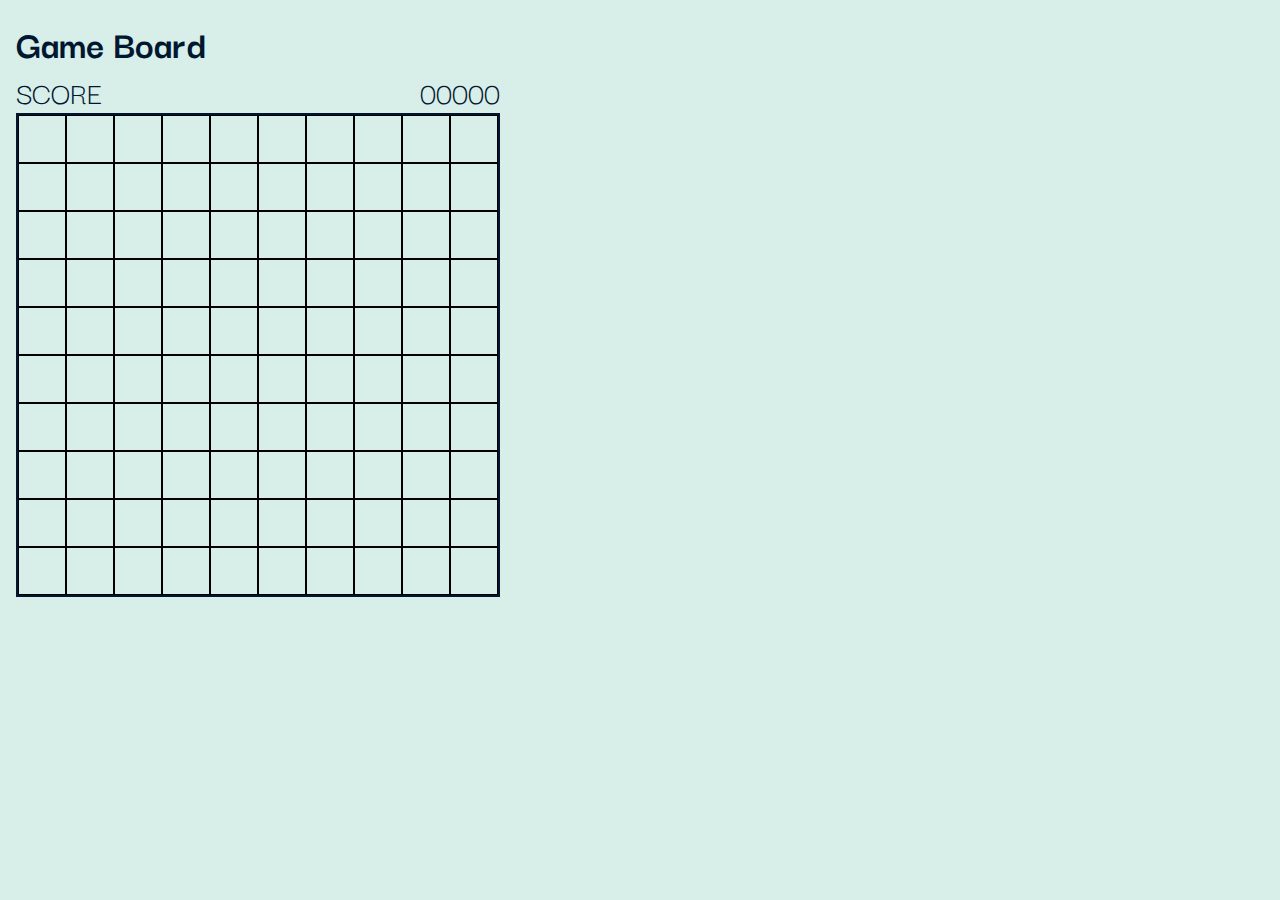
==== index.html @ 1ecad1a0 "first days code" ====
<!DOCTYPE html>
<html lang="en">
  <head>
    <meta charset="UTF-8" />
    <meta name="viewport" content="width=device-width, initial-scale=1.0" />
    <title>Game Board</title>

    <!-- Fonts -->
    <link rel="preconnect" href="https://fonts.googleapis.com" />
    <link rel="preconnect" href="https://fonts.gstatic.com" crossorigin />
    <link
      href="https://fonts.googleapis.com/css2?family=Darker+Grotesque:wght@700&family=Press+Start+2P&display=swap"
      rel="stylesheet"
    />

    <!-- Stylesheet -->
    <link href="./style.css" rel="stylesheet" />
  </head>

  <body>
    <div class="game-container">
      
      <header class="game-panel">
      <!-- Header -->
        
        <h1>Game Board</h1>

        <div class="scorecard">
          <span>SCORE</span>
          <span>00000</span>
        </div>

      </header>

      <main class="game-board">
      <!--Game Board Area-->
        <div class="grid">
          <div class="cell"></div>
          <div class="cell"></div>
          <div class="cell"></div>
          <div class="cell"></div>
          <div class="cell"></div>
          <div class="cell"></div>
          <div class="cell"></div>
          <div class="cell"></div>
          <div class="cell"></div>
          <div class="cell"></div>
          <div class="cell"></div>
          <div class="cell"></div>
          <div class="cell"></div>
          <div class="cell"></div>
          <div class="cell"></div>
          <div class="cell"></div>
          <div class="cell"></div>
          <div class="cell"></div>
          <div class="cell"></div>
          <div class="cell"></div>
          <div class="cell"></div>
          <div class="cell"></div>
          <div class="cell"></div>
          <div class="cell"></div>
          <div class="cell"></div>
          <div class="cell"></div>
          <div class="cell"></div>
          <div class="cell"></div>
          <div class="cell"></div>
          <div class="cell"></div>
          <div class="cell"></div>
          <div class="cell"></div>
          <div class="cell"></div>
          <div class="cell"></div>
          <div class="cell"></div>
          <div class="cell"></div>
          <div class="cell"></div>
          <div class="cell"></div>
          <div class="cell"></div>
          <div class="cell"></div>
          <div class="cell"></div>
          <div class="cell"></div>
          <div class="cell"></div>
          <div class="cell"></div>
          <div class="cell"></div>
          <div class="cell"></div>
          <div class="cell"></div>
          <div class="cell"></div>
          <div class="cell"></div>
          <div class="cell"></div>
          <div class="cell"></div>
          <div class="cell"></div>
          <div class="cell"></div>
          <div class="cell"></div>
          <div class="cell"></div>
          <div class="cell"></div>
          <div class="cell"></div>
          <div class="cell"></div>
          <div class="cell"></div>
          <div class="cell"></div>
          <div class="cell"></div>
          <div class="cell"></div>
          <div class="cell"></div>
          <div class="cell"></div>
          <div class="cell"></div>
          <div class="cell"></div>
          <div class="cell"></div>
          <div class="cell"></div>
          <div class="cell"></div>
          <div class="cell"></div>
          <div class="cell"></div>
          <div class="cell"></div>
          <div class="cell"></div>
          <div class="cell"></div>
          <div class="cell"></div>
          <div class="cell"></div>
          <div class="cell"></div>
          <div class="cell"></div>
          <div class="cell"></div>
          <div class="cell"></div>
          <div class="cell"></div>
          <div class="cell"></div>
          <div class="cell"></div>
          <div class="cell"></div>
          <div class="cell"></div>
          <div class="cell"></div>
          <div class="cell"></div>
          <div class="cell"></div>
          <div class="cell"></div>
          <div class="cell"></div>
          <div class="cell"></div>
          <div class="cell"></div>
          <div class="cell"></div>
          <div class="cell"></div>
          <div class="cell"></div>
          <div class="cell"></div>
          <div class="cell"></div>
          <div class="cell"></div>
          <div class="cell"></div>
          <div class="cell"></div>
        </div>

        <!-- End of the Game -->
        <div class="end-game-screen hidden">
          <h2 class="end-game-text"> Game <br /> Over</h2>
          <button class="end-game-btn"> Play Again </button>
        </div>
      </main>

    </div>
  </body>
</html>

<!-- use Ctrl + / to make one line comment -->
---- style.css ----
* {
  margin: 0;
  padding: 0;
  box-sizing: border-box;
}

body {
  font-family: 'Darker Grotesque';
  font-size: 40px;
  color: rgb(0, 23, 50);
  background-color: rgb(216, 238, 232);
  padding: 16px;
}

.game-container {
  width: 484px;
}

.game-panel {
}

.game-board {
  border: 2px solid rgb(0, 23, 50);
  position: relative;
}

h1 {
  font-size: 40px;
}

.scorecard {
  font-size: 32px;
  display: flex;
  justify-content: space-between;
}

.grid {
  display: flex;
  flex-wrap: wrap;
}

.cell {
  border: 1px solid black;
  width: 48px;
  height: 48px;
  cursor: pointer;
}

.end-game-screen {
  position: absolute;
  top: 0;
  right: 0;
  bottom: 0;
  left: 0;
  background-color: rgba(128, 128, 128, 80%);

  display: flex;
  flex-direction: column;
  text-align: center;
  justify-content: center;
  align-items: center;
  gap: 16px;
}

.end-game-text {
  font-size: 48px;
  text-transform: uppercase;
  font-family: 'Press Start 2P';
}

.end-game-btn {
  font-size: 24px;
  font-family: 'Darker Grotesque';
  padding: 4px 20px 8px 20px;
  cursor: pointer;
  text-transform: uppercase;
  border: 2px solid rgb(0, 23, 50);
}

.end-game-btn:hover {
  background-color: rgb(203, 224, 221);
}

.hidden {
  display: none;
}
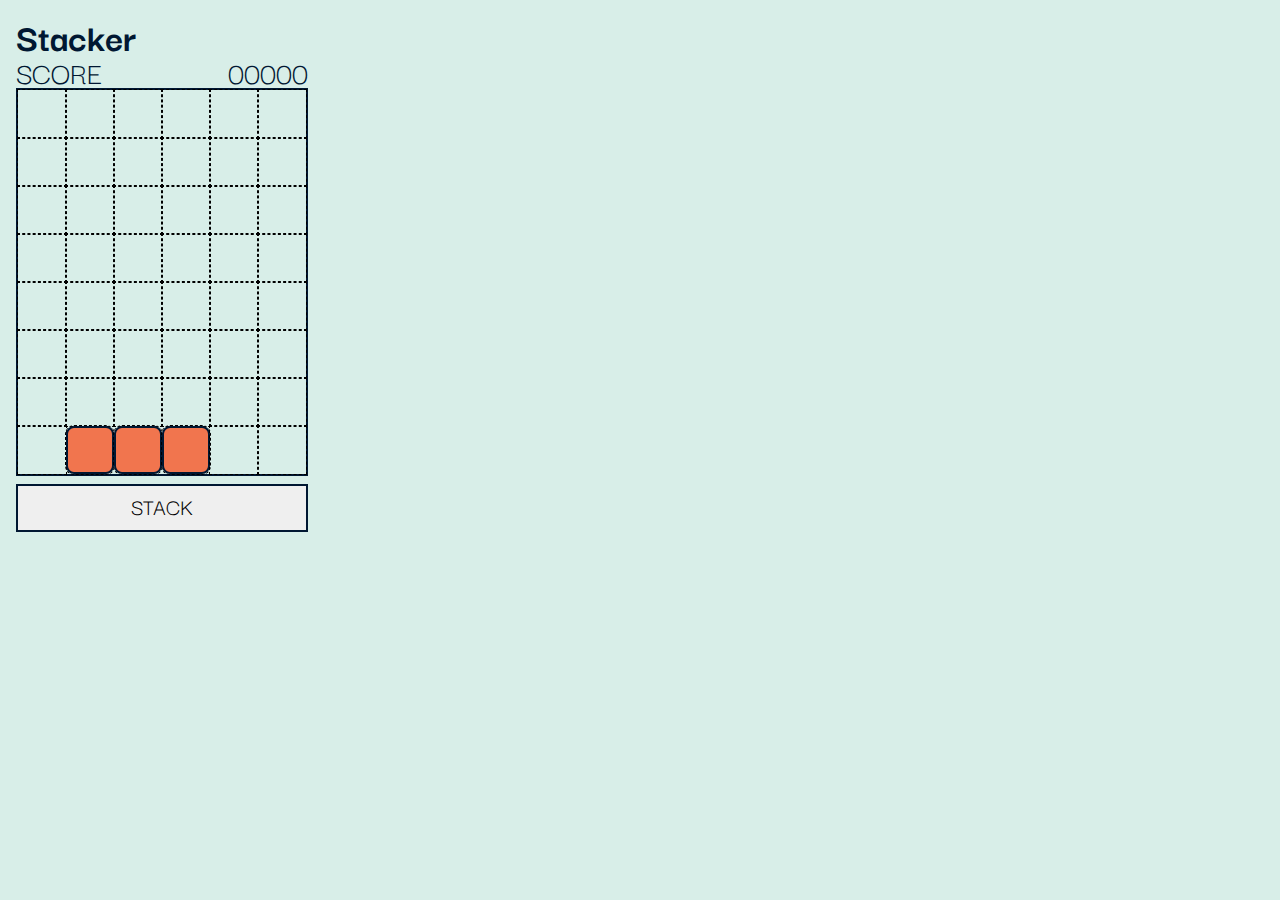
==== commit a1281590: "change the website to make a stacker game" ====
--- a/index.html
+++ b/index.html
@@ -3,7 +3,7 @@
   <head>
     <meta charset="UTF-8" />
     <meta name="viewport" content="width=device-width, initial-scale=1.0" />
-    <title>Game Board</title>
+    <title>Stacker</title>
 
     <!-- Fonts -->
     <link rel="preconnect" href="https://fonts.googleapis.com" />
@@ -19,133 +19,29 @@
 
   <body>
     <div class="game-container">
-      
       <header class="game-panel">
-      <!-- Header -->
-        
-        <h1>Game Board</h1>
-
-        <div class="scorecard">
+        <h1>Stacker</h1>
+        <div class="score">
           <span>SCORE</span>
-          <span>00000</span>
+          <span class="score-counter">00000</span>
         </div>
-
       </header>
 
       <main class="game-board">
-      <!--Game Board Area-->
-        <div class="grid">
-          <div class="cell"></div>
-          <div class="cell"></div>
-          <div class="cell"></div>
-          <div class="cell"></div>
-          <div class="cell"></div>
-          <div class="cell"></div>
-          <div class="cell"></div>
-          <div class="cell"></div>
-          <div class="cell"></div>
-          <div class="cell"></div>
-          <div class="cell"></div>
-          <div class="cell"></div>
-          <div class="cell"></div>
-          <div class="cell"></div>
-          <div class="cell"></div>
-          <div class="cell"></div>
-          <div class="cell"></div>
-          <div class="cell"></div>
-          <div class="cell"></div>
-          <div class="cell"></div>
-          <div class="cell"></div>
-          <div class="cell"></div>
-          <div class="cell"></div>
-          <div class="cell"></div>
-          <div class="cell"></div>
-          <div class="cell"></div>
-          <div class="cell"></div>
-          <div class="cell"></div>
-          <div class="cell"></div>
-          <div class="cell"></div>
-          <div class="cell"></div>
-          <div class="cell"></div>
-          <div class="cell"></div>
-          <div class="cell"></div>
-          <div class="cell"></div>
-          <div class="cell"></div>
-          <div class="cell"></div>
-          <div class="cell"></div>
-          <div class="cell"></div>
-          <div class="cell"></div>
-          <div class="cell"></div>
-          <div class="cell"></div>
-          <div class="cell"></div>
-          <div class="cell"></div>
-          <div class="cell"></div>
-          <div class="cell"></div>
-          <div class="cell"></div>
-          <div class="cell"></div>
-          <div class="cell"></div>
-          <div class="cell"></div>
-          <div class="cell"></div>
-          <div class="cell"></div>
-          <div class="cell"></div>
-          <div class="cell"></div>
-          <div class="cell"></div>
-          <div class="cell"></div>
-          <div class="cell"></div>
-          <div class="cell"></div>
-          <div class="cell"></div>
-          <div class="cell"></div>
-          <div class="cell"></div>
-          <div class="cell"></div>
-          <div class="cell"></div>
-          <div class="cell"></div>
-          <div class="cell"></div>
-          <div class="cell"></div>
-          <div class="cell"></div>
-          <div class="cell"></div>
-          <div class="cell"></div>
-          <div class="cell"></div>
-          <div class="cell"></div>
-          <div class="cell"></div>
-          <div class="cell"></div>
-          <div class="cell"></div>
-          <div class="cell"></div>
-          <div class="cell"></div>
-          <div class="cell"></div>
-          <div class="cell"></div>
-          <div class="cell"></div>
-          <div class="cell"></div>
-          <div class="cell"></div>
-          <div class="cell"></div>
-          <div class="cell"></div>
-          <div class="cell"></div>
-          <div class="cell"></div>
-          <div class="cell"></div>
-          <div class="cell"></div>
-          <div class="cell"></div>
-          <div class="cell"></div>
-          <div class="cell"></div>
-          <div class="cell"></div>
-          <div class="cell"></div>
-          <div class="cell"></div>
-          <div class="cell"></div>
-          <div class="cell"></div>
-          <div class="cell"></div>
-          <div class="cell"></div>
-          <div class="cell"></div>
-          <div class="cell"></div>
-          <div class="cell"></div>
-        </div>
+        <!-- stays empty -->
+        <div class="grid"></div>
 
-        <!-- End of the Game -->
+        <!-- placeholder for game over screen -->
+
         <div class="end-game-screen hidden">
-          <h2 class="end-game-text"> Game <br /> Over</h2>
-          <button class="end-game-btn"> Play Again </button>
+          <h2 class="end-game-text">Game<br>Over</h2>
+          <button class="btn play-again">Play Again</button>
         </div>
       </main>
 
+      <button class="btn btn-full stack">Stack</button>
     </div>
+    <!-- JavaScript -->
+    <script src="./script.js"></script>
   </body>
 </html>
-
-<!-- use Ctrl + / to make one line comment -->--- a/style.css
+++ b/style.css
@@ -1,3 +1,17 @@
+/*
+  black: rgb(0, 23, 50); #001732;
+  orange: rgb(241, 117, 78); #f1754e;
+  bg-color: rgb(216, 238, 232);  #d8eee8;
+  bg-dark-color: rgb(203, 224, 221); #cbe0dd;
+  clicked-cell: rgb(157, 197, 199); #9dc5c7;
+  transparent red: rgba(241, 117, 78, 0.7);
+
+  font-family: 'Darker Grotesque', sans-serif;
+  font-family: 'Press Start 2P', cursive;
+*/
+
+/* # Generic */
+
 * {
   margin: 0;
   padding: 0;
@@ -5,81 +19,101 @@
 }
 
 body {
-  font-family: 'Darker Grotesque';
-  font-size: 40px;
+  padding: 16px;
+  font-family: 'Darker Grotesque', sans-serif;
+  line-height: 1;
   color: rgb(0, 23, 50);
   background-color: rgb(216, 238, 232);
-  padding: 16px;
-}
-
-.game-container {
-  width: 484px;
-}
-
-.game-panel {
-}
-
-.game-board {
-  border: 2px solid rgb(0, 23, 50);
-  position: relative;
 }
 
 h1 {
   font-size: 40px;
 }
 
-.scorecard {
-  font-size: 32px;
+.btn {
+  font-size: 24px;
+  font-family: 'Darker Grotesque', sans-serif;
+  padding: 4px 20px 8px 20px;
+  /* width: 50%; */
+  cursor: pointer;
+  text-transform: uppercase;
+  border: 2px solid rgb(0, 23, 50);
+}
+
+.btn:hover {
+  background-color: rgb(203, 224, 221);
+}
+
+.btn-full {
+  width: 100%;
+}
+
+.score {
   display: flex;
   justify-content: space-between;
+  font-size: 32px;
+  /* font-weight: 700; */
+}
+
+/* # Game grid */
+
+.game-board {
+  position: relative;
+  margin-bottom: 8px;
+  border: 2px solid rgb(0, 23, 50);
+}
+
+.game-container {
+  width: calc((48px * 6) + 4px);
 }
 
 .grid {
+  width: calc((48px * 6) + 4px);
   display: flex;
   flex-wrap: wrap;
 }
 
 .cell {
-  border: 1px solid black;
   width: 48px;
   height: 48px;
   cursor: pointer;
+  outline: 1px dashed black;
 }
 
+.bar {
+  background-color: #f1754e;
+  border-radius: 8px;
+  border: 2px solid rgb(0, 23, 50);
+}
+
+/* # Game over */
 .end-game-screen {
   position: absolute;
   top: 0;
+  left: 0;
   right: 0;
   bottom: 0;
-  left: 0;
-  background-color: rgba(128, 128, 128, 80%);
+  background-color: rgba(241, 117, 78, 0.7);
 
+  align-items: center;
+  justify-content: center;
   display: flex;
   flex-direction: column;
   text-align: center;
-  justify-content: center;
-  align-items: center;
   gap: 16px;
+}
+
+.win {
+  background-color: rgba(78, 241, 187, 0.7);
 }
 
 .end-game-text {
   font-size: 48px;
+  font-family: 'Press Start 2P', cursive;
   text-transform: uppercase;
-  font-family: 'Press Start 2P';
 }
 
-.end-game-btn {
-  font-size: 24px;
-  font-family: 'Darker Grotesque';
-  padding: 4px 20px 8px 20px;
-  cursor: pointer;
-  text-transform: uppercase;
-  border: 2px solid rgb(0, 23, 50);
-}
-
-.end-game-btn:hover {
-  background-color: rgb(203, 224, 221);
-}
+/* # Utilities */
 
 .hidden {
   display: none;
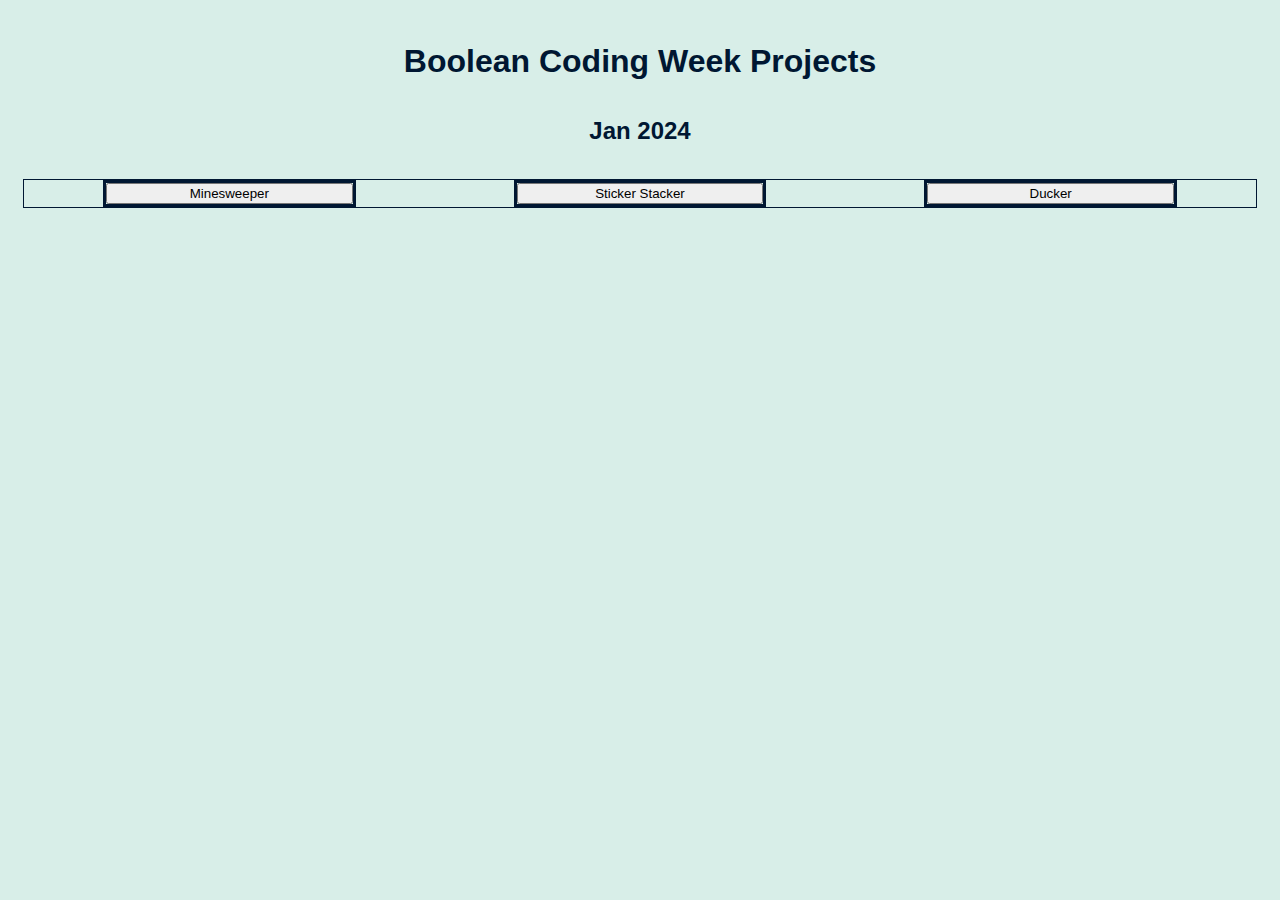
==== commit a9dab85d: "working build minimal CSS" ====
--- a/index.html
+++ b/index.html
@@ -1,47 +1,26 @@
 <!DOCTYPE html>
 <html lang="en">
-  <head>
-    <meta charset="UTF-8" />
-    <meta name="viewport" content="width=device-width, initial-scale=1.0" />
-    <title>Stacker</title>
+<head>
+    <meta charset="UTF-8">
+    <meta name="viewport" content="width=device-width, initial-scale=1.0">
+    <title>Document</title>
+    <link rel="stylesheet" href="./styles.css">
+</head>
+<body>
+    <h1 class="title">Boolean Coding Week Projects</h1>
+    <h2 class="year">Jan 2024</h2>
+    <div class="btn-container">
 
-    <!-- Fonts -->
-    <link rel="preconnect" href="https://fonts.googleapis.com" />
-    <link rel="preconnect" href="https://fonts.gstatic.com" crossorigin />
-    <link
-      href="https://fonts.googleapis.com/css2?family=Darker+Grotesque:wght@700&family=Press+Start+2P&display=swap"
-      rel="stylesheet"
-    />
-
-    <!-- Stylesheet -->
-    <link href="./style.css" rel="stylesheet" />
-  </head>
-
-  <body>
-    <div class="game-container">
-      <header class="game-panel">
-        <h1>Stacker</h1>
-        <div class="score">
-          <span>SCORE</span>
-          <span class="score-counter">00000</span>
-        </div>
-      </header>
-
-      <main class="game-board">
-        <!-- stays empty -->
-        <div class="grid"></div>
-
-        <!-- placeholder for game over screen -->
-
-        <div class="end-game-screen hidden">
-          <h2 class="end-game-text">Game<br>Over</h2>
-          <button class="btn play-again">Play Again</button>
-        </div>
-      </main>
-
-      <button class="btn btn-full stack">Stack</button>
+        <a href="./Minesweeper/index.html">
+            <button class="btn Minesweeper">Minesweeper</button>
+        </a>
+        <a href="./Sticker Stacker/index.html">
+            <button class="btn Sticker-Stacker">Sticker Stacker</button>
+        </a>
+        <a href="./Ducker/index.html">
+            <button class="btn Ducker">Ducker</button>
+        </a>
+        <!-- Add more buttons as needed -->
     </div>
-    <!-- JavaScript -->
-    <script src="./script.js"></script>
-  </body>
+</body>
 </html>
--- a/styles.css
+++ b/styles.css
@@ -0,0 +1,43 @@
+body {
+    display: flex;
+    flex-direction: column;
+    align-items: center;
+    padding: 16px;
+    font-family: 'Darker Grotesque', sans-serif;
+    line-height: 1;
+    color: rgb(0, 23, 50);
+    background-color: rgb(216, 238, 232);
+}
+
+.title, .year {
+    text-align: center;
+}
+
+.btn-container {
+    display: flex;
+    flex-direction: row;
+    justify-content: space-around;
+    width: 100%;
+    max-width: 100%;
+    height: 20%;
+    margin-top: 16px;
+    border: 1px solid rgb(0, 23, 50);
+}
+
+a {
+    border:  solid rgb(0, 23, 50);
+    width: 20%;
+    height: 100%;
+    margin: 0 8px;
+}
+
+.btn{
+    width: 100%;
+    height: 100%;
+}
+
+/* .Minesweeper:hover{
+    background-image: url("./Images/minesweeper-logo.png");
+    opacity: 0.7;
+    color: white;
+} */